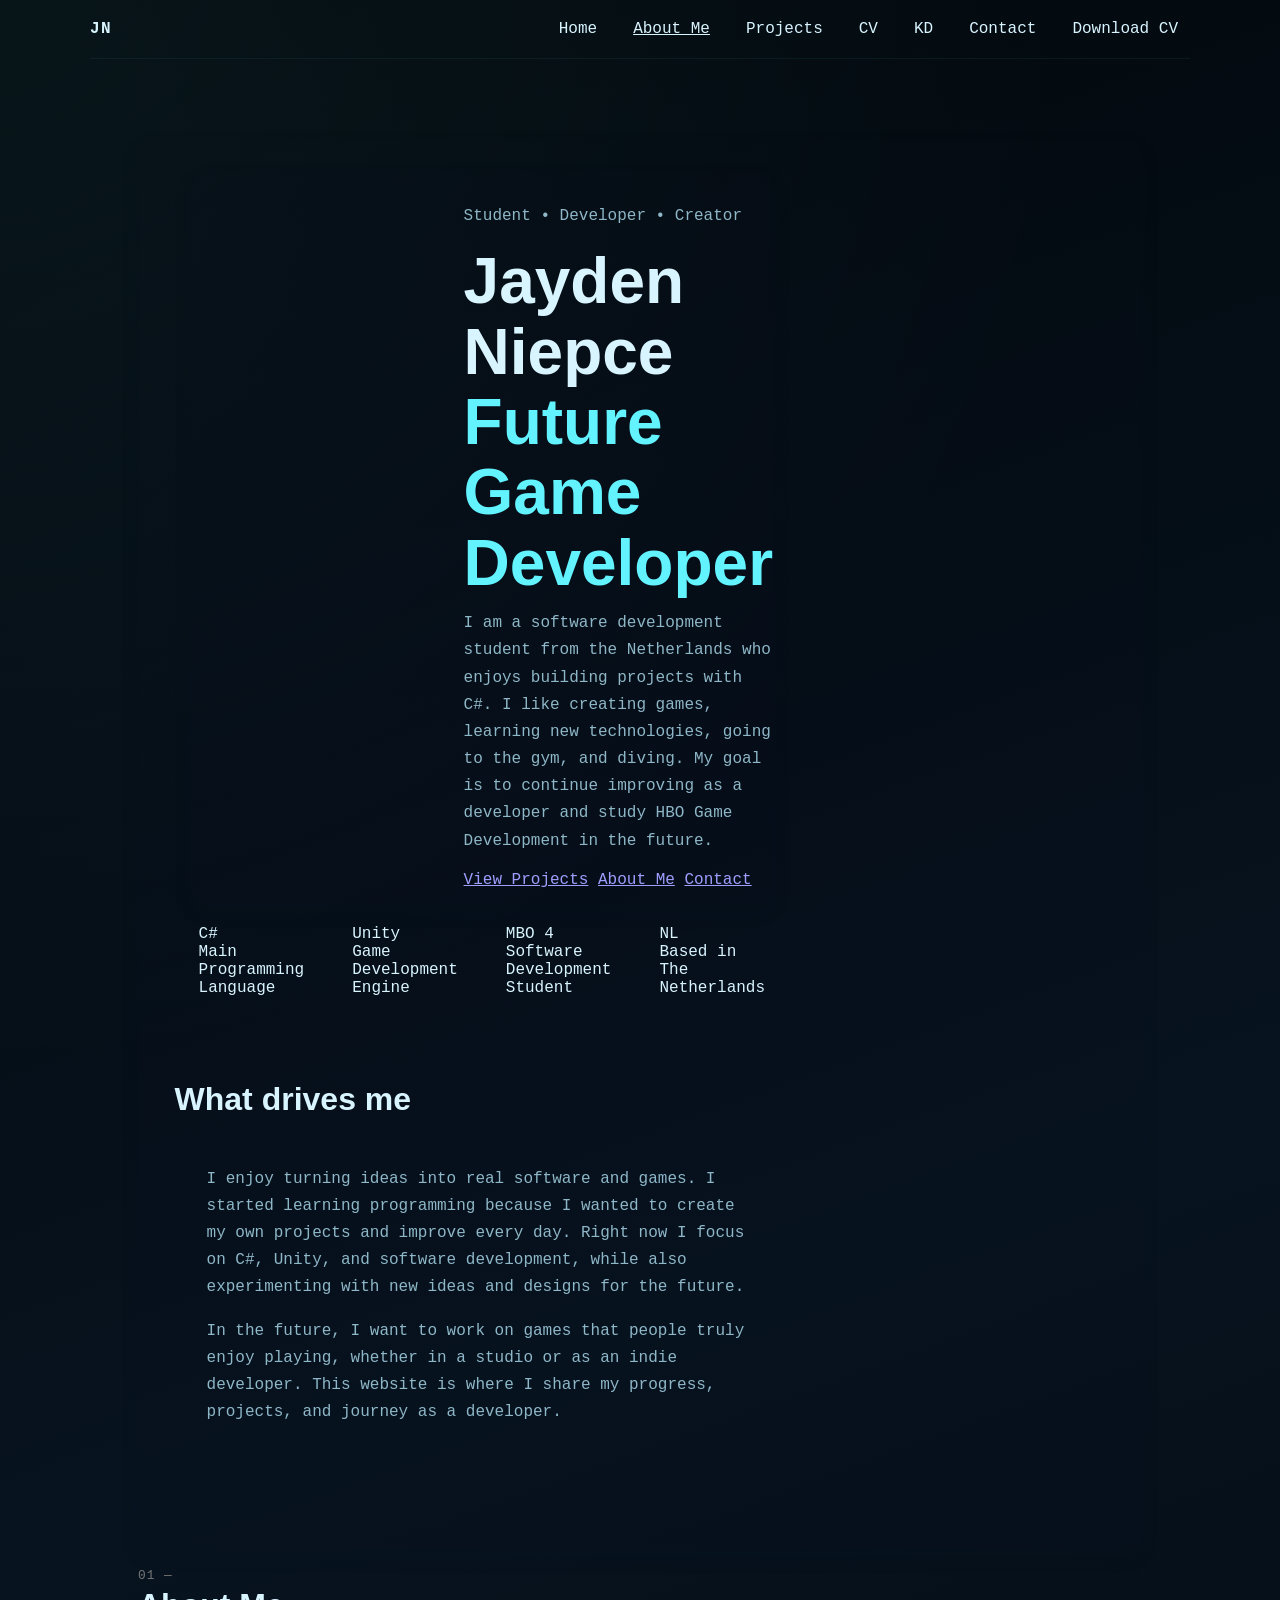
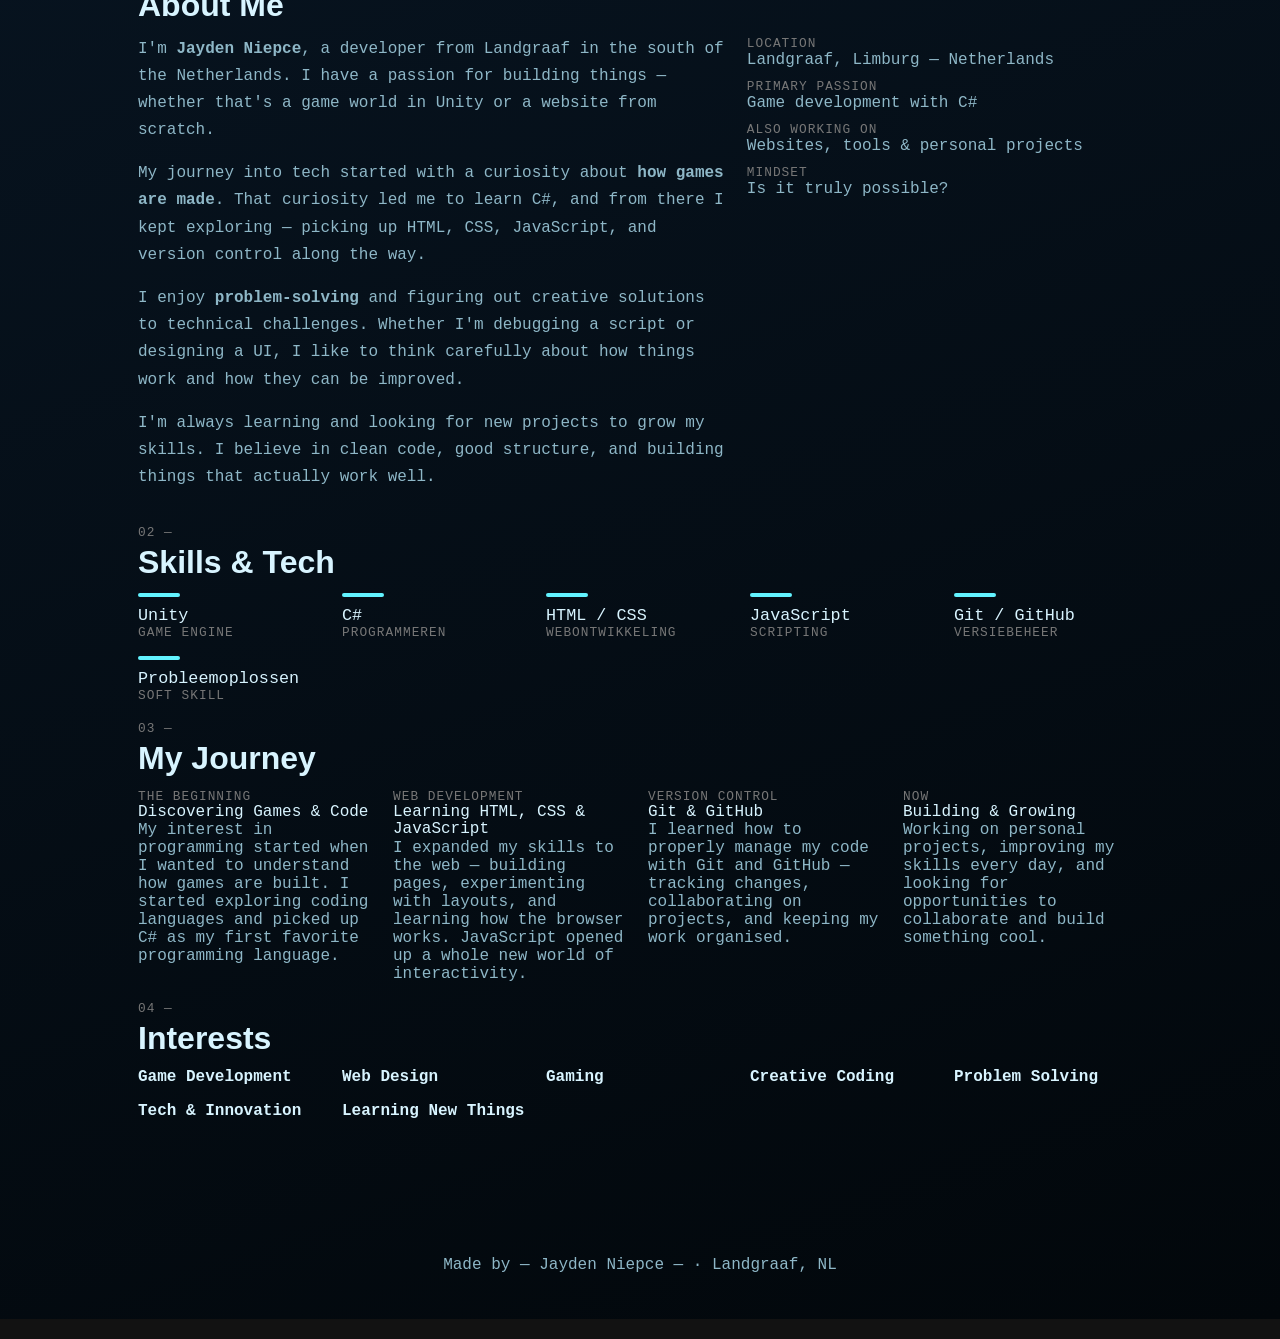
==== about.html @ 7b542d7e "Add pages, components, assets and styles Add new site pages (about.html, contact.html, projects.html" ====
<!DOCTYPE html>
<html lang="en">
<head>
  <meta charset="UTF-8">
  <meta name="viewport" content="width=device-width, initial-scale=1.0">
  <title>About Me – Jayden Niepce</title>
  <link rel="icon" href="assets/logo-jayden-niepce.svg" type="image/svg+xml">
  <link rel="stylesheet" href="css/style.css">
  <link rel="stylesheet" href="css/about.css">
</head>
<body>

  <nav>
    <span class="nav-logo">JN</span>
    <a href="index.html">Home</a>
    <a href="about.html" class="active">About Me</a>
    <a href="projects.html">Projects</a>
    <a href="cv.html">CV</a>
    <a href="kd.html">KD</a>
    <a href="contact.html">Contact</a>
    <a href="assets/Jayden_Niepce_CV.pdf" download class="btn-dl">Download CV</a>
  </nav>

  <main>

    <section class="hero">
      <div class="hero-mark" aria-hidden="true">
<section class="hero">
  <div class="hero-mark" aria-hidden="true"></div>

  <div class="hero-text">
    <p class="hud-tag">Student • Developer • Creator</p>

    <h1>
      Jayden Niepce<br>
      <span class="role">Future Game Developer</span>
    </h1>

    <p class="intro">
      I am a software development student from the Netherlands who enjoys building projects with C#. 
      I like creating games, learning new technologies, going to the gym, and diving. 
      My goal is to continue improving as a developer and study HBO Game Development in the future.
    </p>

    <div class="cta-row">
      <a href="projects.html" class="btn btn-primary">View Projects</a>
      <a href="about.html" class="btn btn-outline">About Me</a>
      <a href="contact.html" class="btn btn-outline">Contact</a>
    </div>
  </div>
</section>

<section class="stats">
  <div class="stat">
    <span class="stat-val">C#</span>
    <span class="stat-label">Main Programming Language</span>
  </div>

  <div class="stat">
    <span class="stat-val">Unity</span>
    <span class="stat-label">Game Development Engine</span>
  </div>

  <div class="stat">
    <span class="stat-val">MBO 4</span>
    <span class="stat-label">Software Development Student</span>
  </div>

  <div class="stat">
    <span class="stat-val">NL</span>
    <span class="stat-label">Based in The Netherlands</span>
  </div>
</section>

<section class="doel">
  <h2 class="section-title">What drives me</h2>

  <div class="doel-box">
    <p>
      I enjoy turning ideas into real software and games. 
      I started learning programming because I wanted to create my own projects and improve every day. 
      Right now I focus on C#, Unity, and software development, while also experimenting with new ideas and designs for the future.
    </p>

    <p>
      In the future, I want to work on games that people truly enjoy playing, whether in a studio or as an indie developer. 
      This website is where I share my progress, projects, and journey as a developer.
    </p>
  </div>
</section>
    </section>

    <!-- Preserve About content below, but inside main so styles match index.html -->
    <section class="section" id="about">
      <div class="section-header">
        <span class="section-num">01 —</span>
        <h2>About Me</h2>
      </div>
      <div class="about-grid">
        <div class="about-text">
          <p>
            I'm <strong>Jayden Niepce</strong>, a developer from Landgraaf in the south of the Netherlands.
            I have a passion for building things — whether that's a game world in Unity or a website from scratch.
          </p>
          <p>
            My journey into tech started with a curiosity about <strong>how games are made</strong>.
            That curiosity led me to learn C#, and from there I kept exploring — picking up HTML, CSS,
            JavaScript, and version control along the way.
          </p>
          <p>
            I enjoy <strong>problem-solving</strong> and figuring out creative solutions to technical challenges.
            Whether I'm debugging a script or designing a UI, I like to think carefully about how things work
            and how they can be improved.
          </p>
          <p>
            I'm always learning and looking for new projects to grow my skills. I believe in clean code,
            good structure, and building things that actually work well.
          </p>
        </div>
        <div class="about-aside">
          <div class="info-row">
            <div>
              <div class="info-row-label">Location</div>
              <div class="info-row-value">Landgraaf, Limburg — Netherlands</div>
            </div>
          </div>
          <div class="info-row">
            <div>
              <div class="info-row-label">Primary passion</div>
              <div class="info-row-value">Game development with C#</div>
            </div>
          </div>
          <div class="info-row">
            <div>
              <div class="info-row-label">Also working on</div>
              <div class="info-row-value">Websites, tools &amp; personal projects</div>
            </div>
          </div>
          <div class="info-row">
            <div>
              <div class="info-row-label">Mindset</div>
              <div class="info-row-value">Is it truly possible?</div>
            </div>
          </div>
        </div>
      </div>
    </section>

    <!-- Keep the rest of the original About sections so page remains informative -->
    <section class="section" id="skills">
      <div class="section-header">
        <span class="section-num">02 —</span>
        <h2>Skills &amp; Tech</h2>
      </div>
      <div class="skills-grid">
        <div class="skill-card">
          <div class="skill-badge"></div>
          <div class="skill-name">Unity</div>
          <div class="skill-sub">Game Engine</div>
        </div>
        <div class="skill-card">
          <div class="skill-badge"></div>
          <div class="skill-name">C#</div>
          <div class="skill-sub">Programmeren</div>
        </div>
        <div class="skill-card">
          <div class="skill-badge"></div>
          <div class="skill-name">HTML / CSS</div>
          <div class="skill-sub">Webontwikkeling</div>
        </div>
        <div class="skill-card">
          <div class="skill-badge"></div>
          <div class="skill-name">JavaScript</div>
          <div class="skill-sub">Scripting</div>
        </div>
        <div class="skill-card">
          <div class="skill-badge"></div>
          <div class="skill-name">Git / GitHub</div>
          <div class="skill-sub">Versiebeheer</div>
        </div>
        <div class="skill-card">
          <div class="skill-badge"></div>
          <div class="skill-name">Probleemoplossen</div>
          <div class="skill-sub">Soft Skill</div>
        </div>
      </div>
    </section>

    <section class="section" id="journey">
      <div class="section-header">
        <span class="section-num">03 —</span>
        <h2>My Journey</h2>
      </div>
      <div class="timeline">
        <div class="timeline-item">
          <div class="tl-year">The beginning</div>
          <div class="tl-title">Discovering Games &amp; Code</div>
          <div class="tl-desc">
            My interest in programming started when I wanted to understand how games are built.
            I started exploring coding languages and picked up C# as my first favorite programming language.
          </div>
        </div>
        <div class="timeline-item">
          <div class="tl-year">Web development</div>
          <div class="tl-title">Learning HTML, CSS &amp; JavaScript</div>
          <div class="tl-desc">
            I expanded my skills to the web — building pages, experimenting with layouts,
            and learning how the browser works. JavaScript opened up a whole new world of interactivity.
          </div>
        </div>
        <div class="timeline-item">
          <div class="tl-year">Version control</div>
          <div class="tl-title">Git &amp; GitHub</div>
          <div class="tl-desc">
            I learned how to properly manage my code with Git and GitHub — tracking changes,
            collaborating on projects, and keeping my work organised.
          </div>
        </div>
        <div class="timeline-item">
          <div class="tl-year">Now</div>
          <div class="tl-title">Building &amp; Growing</div>
          <div class="tl-desc">
            Working on personal projects, improving my skills every day, and looking for
            opportunities to collaborate and build something cool.
          </div>
        </div>
      </div>
    </section>

    <section class="section" id="interests">
      <div class="section-header">
        <span class="section-num">04 —</span>
        <h2>Interests</h2>
      </div>
      <div class="interests-flex">
        <span class="tag">Game Development</span>
        <span class="tag">Web Design</span>
        <span class="tag">Gaming</span>
        <span class="tag">Creative Coding</span>
        <span class="tag">Problem Solving</span>
        <span class="tag">Tech &amp; Innovation</span>
        <span class="tag">Learning New Things</span>
      </div>
    </section>

  </main>

  <footer>
    <p>Made by &mdash; Jayden Niepce &mdash;  · Landgraaf, NL</p>
  </footer>

  <script src="js/script.js"></script>

</body>
</html>
---- css/style.css ----
/* ── RESET ── */
*, *::before, *::after {
  box-sizing: border-box;
  margin: 0;
  padding: 0;
}

@import url('https://fonts.googleapis.com/css2?family=Syne:wght@400;700;800&family=DM+Mono:ital,wght@0,300;0,400;1,300&display=swap');

/* ── THEME VARS (Jarvis-lightweight) ── */
:root {
  color-scheme: dark;
  --bg: #07131f;
  --bg-soft: rgba(11, 24, 38, 0.7);
  --panel: rgba(15, 30, 44, 0.7);
  --text: #d8f4ff;
  --muted: #8eb7c7;
  --accent: #62f3ff;
  --glass: rgba(255,255,255,0.02);
  --max-width: 1100px;
}

/* ── BODY ── */
body {
  min-height: 100vh;
  font-family: 'DM Mono', monospace;
  color: var(--text);
  background:
    radial-gradient(circle at top left, rgba(98, 243, 255, 0.06), transparent 34%),
    linear-gradient(160deg, #02070b 0%, var(--bg) 46%, #02070b 100%);
  -webkit-font-smoothing: antialiased;
  -moz-osx-font-smoothing: grayscale;
}

/* ── TYPOGRAPHY (About-like, applied site-wide) ── */
h1, h2, h3, h4, h5 {
  font-family: 'Syne', sans-serif;
  color: var(--text);
  margin: 0 0 0.5rem 0;
}

h1 {
  font-weight: 800;
  font-size: clamp(2rem, 4vw, 3.8rem);
  line-height: 1.05;
}

h2 {
  font-weight: 700;
  font-size: clamp(1.25rem, 2.8vw, 2rem);
  line-height: 1.15;
}

p, li, dd {
  font-family: 'DM Mono', monospace;
  color: var(--muted);
  font-size: 1rem;
  line-height: 1.7;
  margin-bottom: 1rem;
}

main {
  max-width: var(--max-width);
  margin: 0 auto;
  padding: 48px 24px 96px;
}

.hero h1 {
  margin: 0;
}

/* Improve measure for long copy */
.about-text p, .hero-copy, .intro {
  max-width: 70ch;
}

/* ── NAV ── */
nav {
  display: flex;
  align-items: center;
  flex-wrap: wrap;
  gap: 8px;
  padding: 12px 40px;
  position: sticky;
  top: 0;
  z-index: 100;
}

nav a {
  color: inherit;
  text-decoration: none;
  padding: 6px 14px;
  border-radius: 999px;
}

nav a:hover {
  text-decoration: underline;
}

.nav-logo {
  margin-right: auto;
}

/* Centered containers for consistent layout */
nav, .hero, main, footer {
  width: min(var(--max-width), calc(100% - 32px));
  margin: 0 auto;
}

/* ── MAIN ── */
main {
  max-width: var(--max-width);
  margin: 0 auto;
  padding: 80px 32px 100px;
}

/* ── HERO ── */
.hero {
  display: inline-flex;
  align-items: center;
  justify-content: center;
  grid-template-columns: 1fr auto;
  padding: 4px 8px;
  border-radius: 16px;
  background: rgba(15, 23, 42, 0.04);
  box-shadow: 0 8px 20px rgba(15, 23, 42, 0.08);
  transform-origin: left center;
  margin-bottom: 64px;
}

.nav-logo img {
  display: block;
  width: clamp(88px, 14vw, 132px);
  height: auto;
}

.hero-frame {
  width: 180px;
  height: 180px;
  display: flex;
  align-items: center;
  justify-content: center;
  flex-shrink: 0;
}

.hero-avatar {
  text-align: center;
  line-height: 1.6;
}

.hero-avatar img {
  width: 100%;
  height: 100%;
  object-fit: cover;
  border-radius: 50%;
}

/* ── STATS ── */
.stats {
  display: flex;
  margin-bottom: 64px;
}

.stat {
  flex: 1;
  padding: 20px 24px;
}

.stat-val,
.stat-label {
  display: block;
}

/* ── SECTION TITLE ── */
.section-title {
  margin-bottom: 20px;
}

/* ── SKILLS ── */
.skills {
  margin-bottom: 64px;
}

.skills-grid {
  display: grid;
  grid-template-columns: repeat(auto-fill, minmax(200px, 1fr));
  gap: 12px;
}

.skill-card {
  padding: 18px 20px;
}

/* ── DOEL ── */
.doel {
  margin-bottom: 64px;
}

.doel-box {
  padding: 28px 32px;
}

/* ── FOOTER ── */
footer {
  width: 100%;
  padding-top: 40px;
  display: flex;
  justify-content: center;
  align-items: center;
  text-align: center;
}

footer p {
  margin: 0;

}


/* ── RESPONSIVE ── */
@media (max-width: 640px) {
  nav {
    padding: 10px 16px;
    flex-wrap: wrap;
  }

  .nav-logo {
    width: 100%;
  }

  main {
    padding: 40px 16px 60px;
  }

  .hero {
    grid-template-columns: 1fr;
  }

  .hero-frame {
    display: none;
  }

  .stats {
    flex-wrap: wrap;
  }

  .stat {
    flex: 1 1 50%;
  }
}

.nav-logo {
  display: inline-block;
  position: relative;
  transform-origin: left center;
  animation: logoIntro 900ms cubic-bezier(0.22, 1, 0.36, 1) both;
}

.nav-logo::after {
  content: "";
  position: absolute;
  left: 0;
  bottom: -0.25rem;
  width: 100%;
  height: 2px;
  background: currentColor;
  transform: scaleX(0);
  transform-origin: left;
  opacity: 0.75;
  animation: logoUnderline 900ms cubic-bezier(0.22, 1, 0.36, 1) 140ms both;
}

@keyframes logoIntro {
  0% {
    opacity: 0;
    transform: translateY(-10px) scale(0.9);
    filter: blur(6px);
  }

  60% {
    opacity: 1;
    filter: blur(0);
  }

  100% {
    opacity: 1;
    transform: translateY(0) scale(1);
  }
}

@media (prefers-reduced-motion: reduce) {
  .nav-logo {
    animation: none;
  }
}
---- css/about.css ----
/* Keep page-specific layout only; global typography and colors come from css/style.css */

img {
  max-width: 100%;
  display: block;
}

nav,
.hero,
.section,
footer {
  width: min(1100px, calc(100% - 32px));
  margin: 0 auto;
}

nav {
  display: flex;
  align-items: center;
  flex-wrap: wrap;
  gap: 12px;
  padding: 14px 0;
  border-bottom: 1px solid rgba(98,243,255,0.06);
}

.nav-logo {
  margin-right: auto;
  font-weight: 800;
  letter-spacing: 0.08em;
}

nav a {
  color: inherit;
  text-decoration: none;
  padding: 6px 12px;
  border-radius: 999px;
}

nav a:hover,
nav a.active {
  color: var(--text);
  text-decoration: underline;
}

.hero {
  display: grid;
  grid-template-columns: 1.2fr 0.8fr;
  gap: 24px;
  padding: 32px 0 16px;
}

.hero-left,
.hero-card,
.about-text,
.about-aside {
  padding: 0;
}

.hero h1,
.section h2,
.skill-name,
.tl-title {
  line-height: 1.1;
}

.hero h1 {
  margin: 8px 0 12px;
  font-size: clamp(2.3rem, 5vw, 4.2rem);
}

.hero h1 span {
  color: var(--accent);
}

.hero-desc,
.about-text p,
.tl-desc,
.info-row-value {
  color: var(--muted);
}

.hero-cta {
  display: inline-block;
  margin-top: 12px;
  color: var(--accent);
  text-decoration: none;
}

.hero-card {
  display: grid;
  gap: 12px;
}

.hero-stat {
  padding: 12px 0;
  border-top: 1px solid rgba(255,255,255,0.03);
}

.hero-stat-value {
  display: block;
  margin-top: 4px;
  font-weight: 700;
  color: var(--text);
}

.section {
  padding: 16px 0 0;
}

.section-header {
  margin-bottom: 12px;
}

.section-header h2 {
  margin: 4px 0 0;
  font-size: clamp(1.45rem, 3vw, 2rem);
}

.about-grid,
.skills-grid,
.timeline,
.interests-flex {
  display: grid;
  gap: 16px;
}

.about-grid {
  grid-template-columns: 1.2fr 0.8fr;
}

.about-text p + p {
  margin-top: 14px;
}

.info-row + .info-row {
  margin-top: 10px;
}

.skill-card,
.timeline-item,
.tag,
.info-row {
  padding: 0;
}

.skills-grid {
  grid-template-columns: repeat(auto-fit, minmax(180px, 1fr));
}

.skill-name {
  font-size: 1.05rem;
  margin-top: 4px;
}

.skill-sub,
.section-num,
.hero-card-label,
.info-row-label,
.tl-year {
  font-size: 0.8rem;
  text-transform: uppercase;
  letter-spacing: 0.08em;
  color: #777;
}

.skill-badge {
  width: 42px;
  height: 4px;
  border-radius: 999px;
  background: var(--accent);
  margin-bottom: 10px;
}

.timeline {
  grid-template-columns: repeat(auto-fit, minmax(220px, 1fr));
}

.interests-flex {
  grid-template-columns: repeat(auto-fit, minmax(160px, 1fr));
}

.tag {
  font-weight: 700;
}

footer {
  padding: 32px 0 40px;
  text-align: center;
  color: var(--muted);
}

footer span {
  color: var(--text);
  font-weight: 700;
}

@media (max-width: 900px) {
  .hero,
  .about-grid {
    grid-template-columns: 1fr;
  }
}

@media (max-width: 720px) {
  nav {
    flex-wrap: wrap;
    padding: 14px 0;
  }

  .nav-logo {
    width: 100%;
    margin-right: 0;
  }

  .hero,
  .section,
  footer {
    width: min(100% - 24px, 1100px);
  }
}
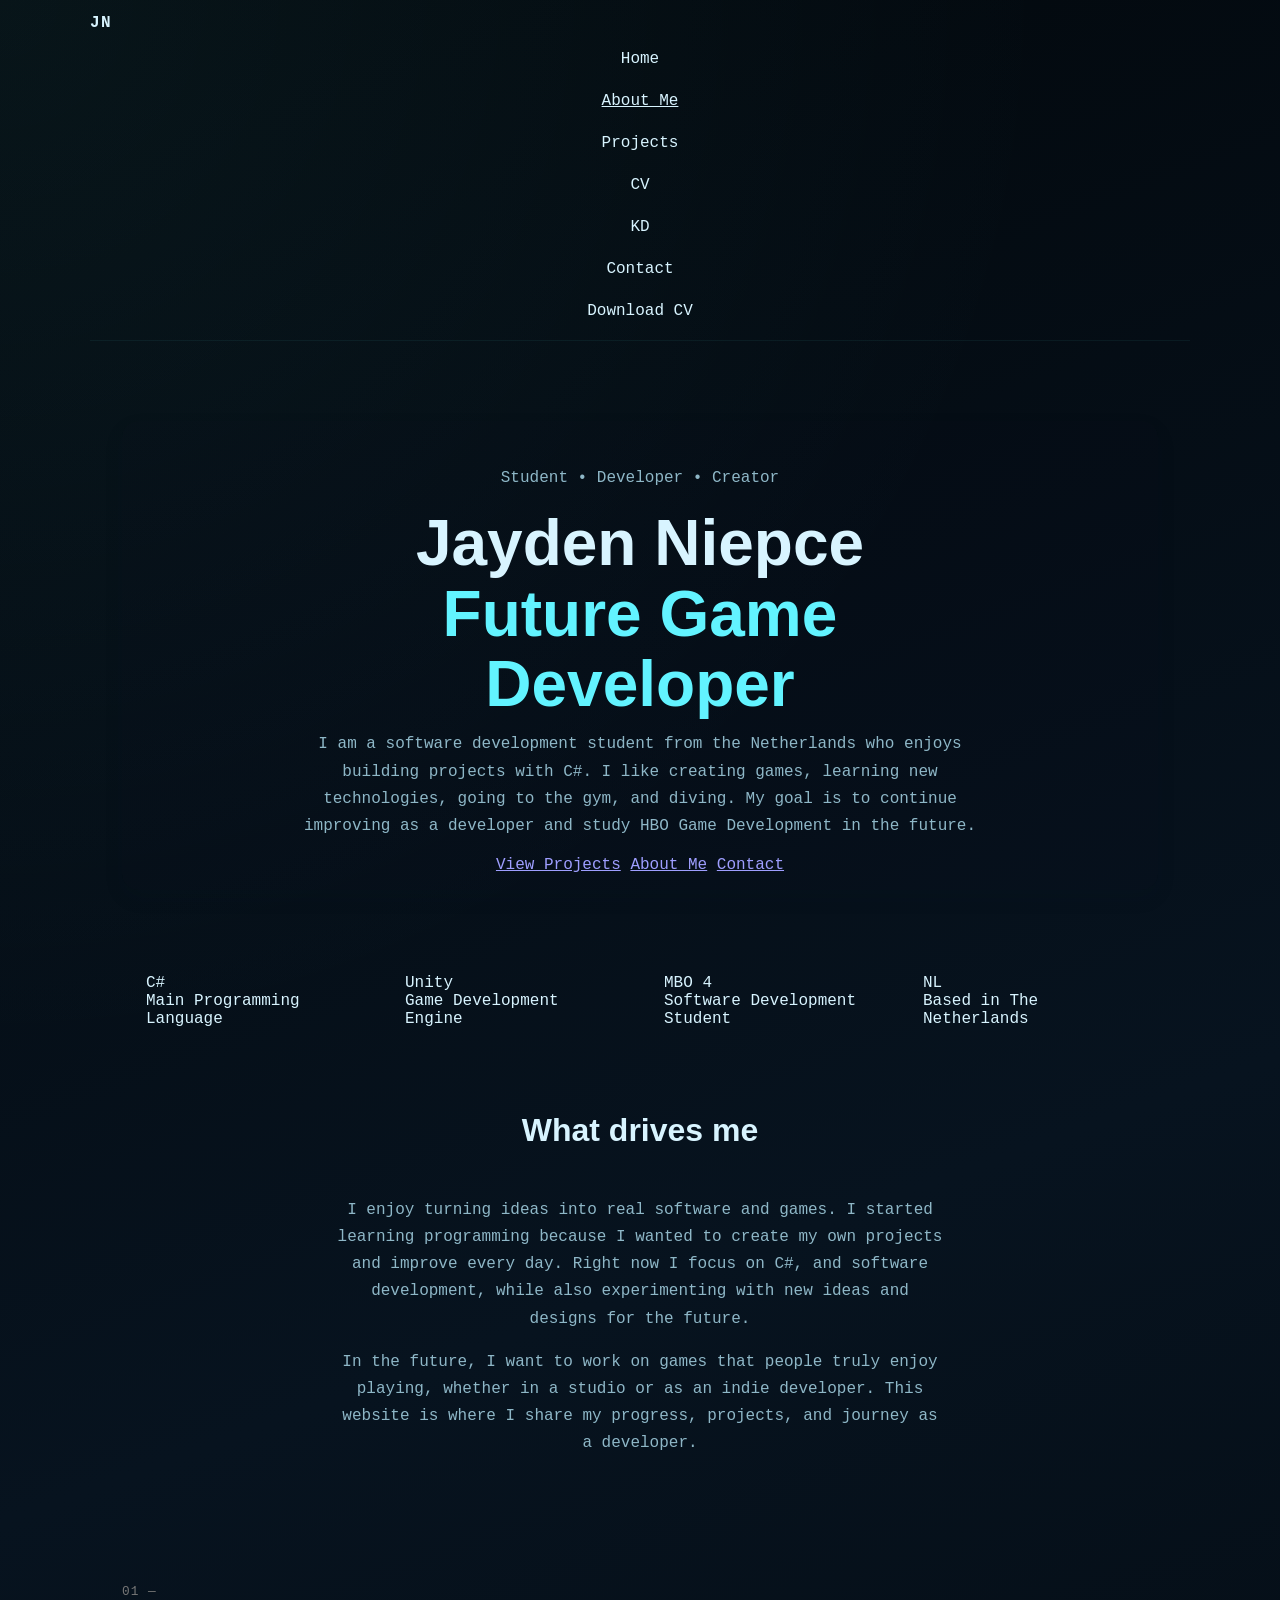
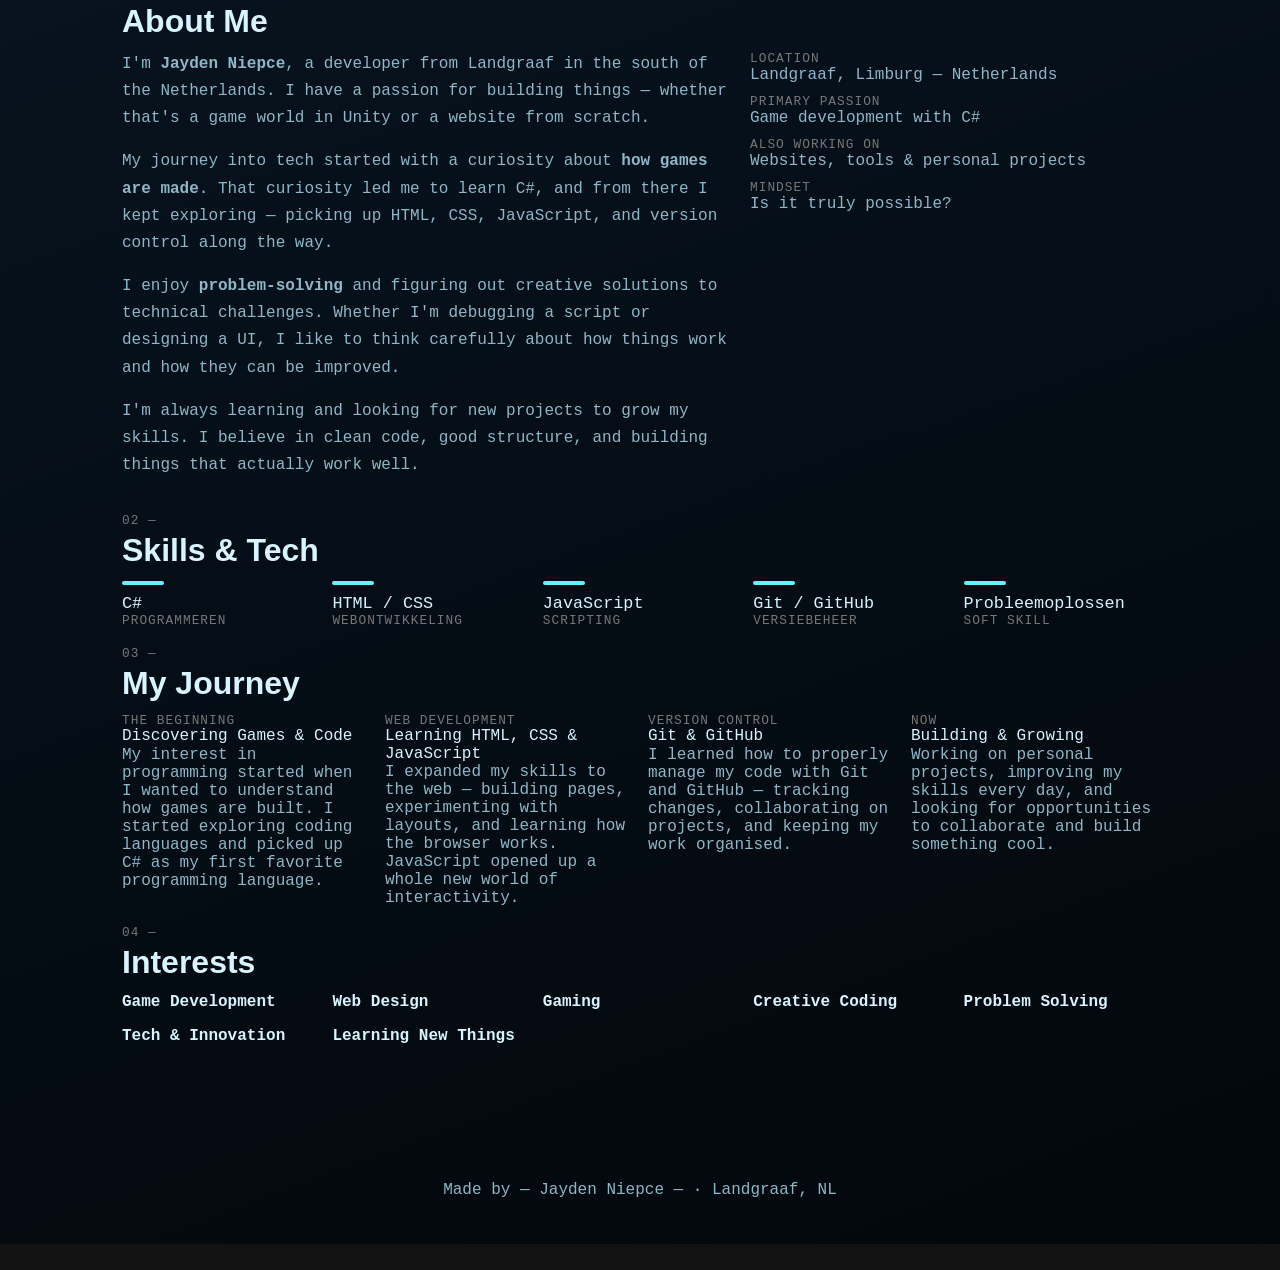
==== commit 44d7fdbb: "Center hero layouts and clean up about page Unify hero styling across pages by switching to centered" ====
--- a/about.html
+++ b/about.html
@@ -24,33 +24,31 @@
   <main>
 
     <section class="hero">
-      <div class="hero-mark" aria-hidden="true">
-<section class="hero">
-  <div class="hero-mark" aria-hidden="true"></div>
-
-  <div class="hero-text">
-    <p class="hud-tag">Student • Developer • Creator</p>
-
-    <h1>
-      Jayden Niepce<br>
-      <span class="role">Future Game Developer</span>
-    </h1>
-
-    <p class="intro">
-      I am a software development student from the Netherlands who enjoys building projects with C#. 
-      I like creating games, learning new technologies, going to the gym, and diving. 
-      My goal is to continue improving as a developer and study HBO Game Development in the future.
-    </p>
-
-    <div class="cta-row">
-      <a href="projects.html" class="btn btn-primary">View Projects</a>
-      <a href="about.html" class="btn btn-outline">About Me</a>
-      <a href="contact.html" class="btn btn-outline">Contact</a>
-    </div>
-  </div>
-</section>
-
-<section class="stats">
+      <div class="hero-mark" aria-hidden="true"></div>
+
+      <div class="hero-text">
+        <p class="hud-tag">Student • Developer • Creator</p>
+
+        <h1>
+          Jayden Niepce<br>
+          <span class="role">Future Game Developer</span>
+        </h1>
+
+        <p class="intro">
+          I am a software development student from the Netherlands who enjoys building projects with C#. 
+          I like creating games, learning new technologies, going to the gym, and diving. 
+          My goal is to continue improving as a developer and study HBO Game Development in the future.
+        </p>
+
+        <div class="cta-row">
+          <a href="projects.html" class="btn btn-primary">View Projects</a>
+          <a href="about.html" class="btn btn-outline">About Me</a>
+          <a href="contact.html" class="btn btn-outline">Contact</a>
+        </div>
+      </div>
+    </section>
+
+    <section class="stats">
   <div class="stat">
     <span class="stat-val">C#</span>
     <span class="stat-label">Main Programming Language</span>
@@ -79,7 +77,7 @@
     <p>
       I enjoy turning ideas into real software and games. 
       I started learning programming because I wanted to create my own projects and improve every day. 
-      Right now I focus on C#, Unity, and software development, while also experimenting with new ideas and designs for the future.
+      Right now I focus on C#, and software development, while also experimenting with new ideas and designs for the future.
     </p>
 
     <p>
@@ -87,8 +85,7 @@
       This website is where I share my progress, projects, and journey as a developer.
     </p>
   </div>
-</section>
-    </section>
+  </section>
 
     <!-- Preserve About content below, but inside main so styles match index.html -->
     <section class="section" id="about">
@@ -153,11 +150,6 @@
         <h2>Skills &amp; Tech</h2>
       </div>
       <div class="skills-grid">
-        <div class="skill-card">
-          <div class="skill-badge"></div>
-          <div class="skill-name">Unity</div>
-          <div class="skill-sub">Game Engine</div>
-        </div>
         <div class="skill-card">
           <div class="skill-badge"></div>
           <div class="skill-name">C#</div>
--- a/css/style.css
+++ b/css/style.css
@@ -116,10 +116,9 @@
 
 /* ── HERO ── */
 .hero {
-  display: inline-flex;
+  display: flex;
   align-items: center;
   justify-content: center;
-  grid-template-columns: 1fr auto;
   padding: 4px 8px;
   border-radius: 16px;
   background: rgba(15, 23, 42, 0.04);
@@ -128,6 +127,37 @@
   margin-bottom: 64px;
 }
 
+/* Ensure hero text is centered inside hero containers */
+.hero .hero-text {
+  text-align: center;
+  width: 100%;
+  max-width: 70ch;
+}
+
+/* tighter vertical spacing for hero and ensure centered block */
+.hero {
+  padding-top: 1.5rem;
+  padding-bottom: 1.5rem;
+}
+
+.hero .hero-text {
+  margin: 0 auto;
+  display: block;
+}
+
+/* Ensure hero-mark spans full width and centers its inner text */
+.hero-mark {
+  width: 100%;
+  display: flex;
+  justify-content: center;
+  align-items: center;
+}
+
+/* Ensure hero container uses full available width inside main */
+.hero {
+  width: 100%;
+}
+
 .nav-logo img {
   display: block;
   width: clamp(88px, 14vw, 132px);
@@ -191,13 +221,21 @@
   padding: 18px 20px;
 }
 
-/* ── DOEL ── */
+/* ── DOEL (goal) ── */
 .doel {
   margin-bottom: 64px;
+  text-align: center;
+}
+
+.doel .section-title {
+  text-align: center;
 }
 
 .doel-box {
   padding: 28px 32px;
+  margin: 0 auto;
+  max-width: 70ch;
+  text-align: center;
 }
 
 /* ── FOOTER ── */
--- a/css/about.css
+++ b/css/about.css
@@ -6,11 +6,14 @@
 }
 
 nav,
-.hero,
-.section,
-footer {
-  width: min(1100px, calc(100% - 32px));
-  margin: 0 auto;
+.hero {
+  display: flex;
+  flex-direction: column;
+  align-items: center;
+  justify-content: center;
+  gap: 12px;
+  padding: 32px 0 16px;
+  text-align: center;
 }
 
 nav {
@@ -41,11 +44,29 @@
   text-decoration: underline;
 }
 
-.hero {
-  display: grid;
-  grid-template-columns: 1.2fr 0.8fr;
-  gap: 24px;
-  padding: 32px 0 16px;
+/* hero is handled above (centered flex layout) */
+
+/* In the about hero, center the primary hero text block */
+.hero .hero-text {
+  text-align: center;
+  width: 100%;
+  max-width: 70ch;
+  margin: 0 auto;
+}
+
+/* Ensure hero-mark centers its content in the about page too */
+.hero-mark {
+  width: 100%;
+  display: flex;
+  justify-content: center;
+  align-items: center;
+}
+
+/* Ensure large hero heading scales and stays centered within column */
+.hero h1 {
+  margin-left: auto;
+  margin-right: auto;
+  text-align: center;
 }
 
 .hero-left,
@@ -194,7 +215,6 @@
 }
 
 @media (max-width: 900px) {
-  .hero,
   .about-grid {
     grid-template-columns: 1fr;
   }
